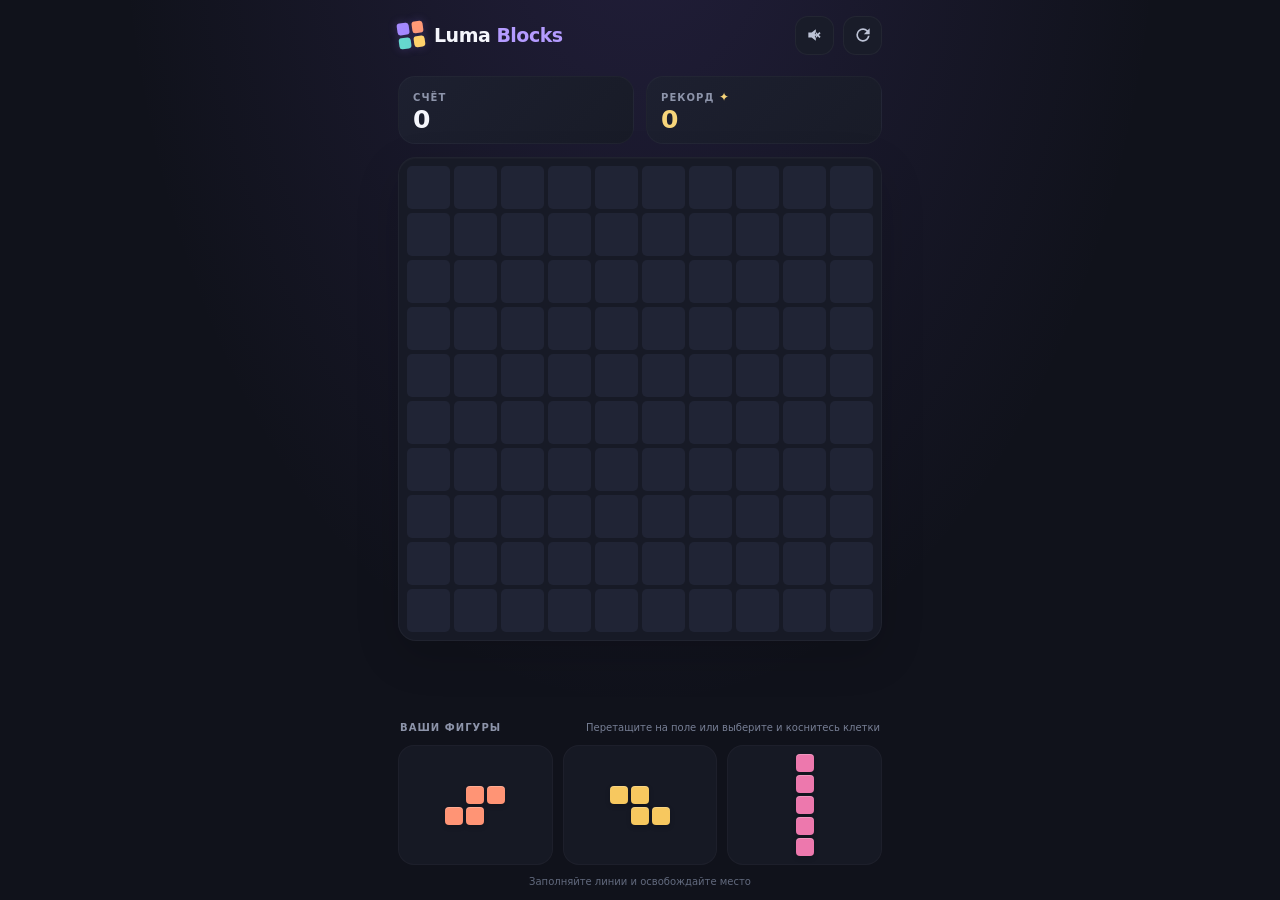
==== index.html @ b217272f "Add files via upload" ====
<!doctype html>
<html lang="ru">
<head>
  <meta charset="utf-8">
  <meta name="viewport" content="width=device-width, initial-scale=1, viewport-fit=cover">
  <meta name="theme-color" content="#10121b">
  <meta name="description" content="Спокойная и яркая головоломка с цветными блоками.">
  <meta name="mobile-web-app-capable" content="yes">
  <meta name="apple-mobile-web-app-capable" content="yes">
  <meta name="apple-mobile-web-app-status-bar-style" content="black-translucent">
  <meta name="apple-mobile-web-app-title" content="Luma Blocks">
  <link rel="manifest" href="./manifest.webmanifest">
  <link rel="apple-touch-icon" href="./icons/icon-192.png">
  <link rel="icon" href="./icons/icon-192.png">
  <link rel="stylesheet" href="./style.css">
  <title>Luma Blocks — игра в блоки</title>
</head>
<body>
  <main class="app-shell">
    <header class="topbar">
      <a class="brand" href="./" aria-label="Luma Blocks, новая игра">
        <span class="brand-mark" aria-hidden="true"><i></i><i></i><i></i><i></i></span>
        <span class="brand-name">Luma <b>Blocks</b></span>
      </a>
      <div class="top-actions">
        <button class="icon-button" id="sound-toggle" type="button" aria-label="Включить звук" title="Звук">
          <svg class="sound-on" viewBox="0 0 24 24" aria-hidden="true"><path d="M4 9v6h4l5 4V5L8 9H4zm12.5 3a4.5 4.5 0 0 0-2.5-4.03v8.05A4.5 4.5 0 0 0 16.5 12zm-2.5-9v2.06a7 7 0 0 1 0 13.88V21a9 9 0 0 0 0-18z"/></svg>
          <svg class="sound-off" viewBox="0 0 24 24" aria-hidden="true"><path d="M4 9v6h4l5 4V5L8 9H4zm12.59 3 2.12 2.12-1.42 1.42L15.17 13.4l-2.12 2.13-1.42-1.42L13.75 12l-2.12-2.12 1.42-1.42 2.12 2.12 2.12-2.12 1.42 1.42L16.59 12z"/></svg>
        </button>
        <button class="icon-button" id="new-game" type="button" aria-label="Новая игра" title="Новая игра">
          <svg viewBox="0 0 24 24" aria-hidden="true"><path d="M17.65 6.35A7.95 7.95 0 0 0 12 4a8 8 0 1 0 7.93 9h-2.02A6 6 0 1 1 12 6c1.66 0 3.14.69 4.22 1.78L13 11h7V4l-2.35 2.35z"/></svg>
        </button>
      </div>
    </header>

    <section class="score-row" aria-label="Результаты">
      <div class="score-card current-score">
        <span class="eyebrow">СЧЁТ</span>
        <strong id="score">0</strong>
      </div>
      <div class="score-card best-score">
        <span class="eyebrow">РЕКОРД <span class="sparkle" aria-hidden="true">✦</span></span>
        <strong id="best-score">0</strong>
      </div>
    </section>

    <section class="board-wrap" aria-label="Игровое поле">
      <div class="board-frame">
        <div class="board" id="board" role="grid" aria-label="Поле 10 на 10"></div>
        <div class="board-overlay" id="board-overlay" aria-live="polite">
          <div class="overlay-card">
            <span class="overlay-icon" id="overlay-icon">✦</span>
            <h1 id="overlay-title">Партия окончена</h1>
            <p id="overlay-message">Хорошая игра!</p>
            <button class="primary-button" id="overlay-restart" type="button">Сыграть ещё</button>
          </div>
        </div>
      </div>
      <div class="toast" id="toast" aria-live="polite"></div>
    </section>

    <section class="pieces-section" aria-label="Доступные фигуры">
      <div class="pieces-heading">
        <span class="eyebrow">ВАШИ ФИГУРЫ</span>
        <span class="turn-hint" id="turn-hint">Перетащите на поле или выберите и коснитесь клетки</span>
      </div>
      <div class="piece-rack" id="piece-rack"></div>
    </section>

    <footer class="footer-note">Заполняйте линии и освобождайте место</footer>
  </main>
  <script src="./game.js" defer></script>
</body>
</html>
---- style.css ----
:root {
  color-scheme: dark;
  --page: #10121b;
  --panel: #191c29;
  --panel-light: #202435;
  --line: #2a3043;
  --text: #f5f6fc;
  --muted: #8d94aa;
  --cell-gap: 4px;
  --cell-empty: #202435;
  --accent: #9c7cff;
  --safe-top: env(safe-area-inset-top, 0px);
  --safe-bottom: env(safe-area-inset-bottom, 0px);
  font-family: Inter, ui-rounded, "SF Pro Rounded", "Segoe UI", system-ui, sans-serif;
}

* { box-sizing: border-box; }

html {
  min-height: 100%;
  background: var(--page);
  overscroll-behavior: none;
}

body {
  min-height: 100vh;
  min-height: 100dvh;
  margin: 0;
  color: var(--text);
  background:
    radial-gradient(ellipse at 50% -18%, rgba(116, 87, 205, .18), transparent 58%),
    var(--page);
  -webkit-tap-highlight-color: transparent;
}

button { font: inherit; }

.app-shell {
  width: min(100%, 520px);
  min-height: 100vh;
  min-height: 100dvh;
  margin: 0 auto;
  padding: calc(12px + var(--safe-top)) 18px calc(13px + var(--safe-bottom));
  display: flex;
  flex-direction: column;
}

.topbar, .top-actions, .brand, .score-row, .pieces-heading {
  display: flex;
  align-items: center;
  justify-content: space-between;
}

.topbar { height: 46px; }
.brand { gap: 10px; text-decoration: none; color: var(--text); }
.brand-name { font-size: 19px; font-weight: 650; letter-spacing: -.5px; }
.brand-name b { color: #b49bff; font-weight: 780; }
.brand-mark { width: 26px; height: 26px; display: grid; grid-template: repeat(2, 1fr)/repeat(2, 1fr); gap: 3px; transform: rotate(-8deg); }
.brand-mark i { border-radius: 3px; background: #a58aff; box-shadow: 0 0 10px #9b7aff40; }
.brand-mark i:nth-child(2) { background: #ff9a76; }
.brand-mark i:nth-child(3) { background: #65d8ce; }
.brand-mark i:nth-child(4) { background: #ffd26b; }
.top-actions { gap: 9px; }
.icon-button {
  width: 39px;
  height: 39px;
  display: grid;
  place-items: center;
  padding: 0;
  border: 1px solid #ffffff0b;
  border-radius: 13px;
  color: #bdc3d6;
  background: var(--panel);
  cursor: pointer;
  transition: background .18s ease, transform .18s ease;
}
.icon-button:active { transform: scale(.93); background: var(--panel-light); }
.icon-button svg { width: 20px; height: 20px; fill: currentColor; }
.sound-off { display: none; }
.icon-button[aria-pressed="false"] .sound-on { display: none; }
.icon-button[aria-pressed="false"] .sound-off { display: block; }

.score-row { gap: 12px; margin: 18px 0 13px; }
.score-card {
  min-width: 0;
  flex: 1;
  min-height: 67px;
  padding: 9px 14px 8px;
  border: 1px solid #ffffff08;
  border-radius: 17px;
  background: linear-gradient(135deg, #1d2030, #181b27);
}
.eyebrow { color: var(--muted); font-size: 10px; font-weight: 750; letter-spacing: 1.05px; }
.score-card strong { display: block; margin-top: 1px; font-size: 25px; line-height: 1.15; font-weight: 750; letter-spacing: .3px; font-variant-numeric: tabular-nums; }
.best-score strong { color: #f7d57a; }
.sparkle { color: #f7d57a; font-size: 12px; }

.board-wrap { position: relative; width: 100%; }
.board-frame {
  position: relative;
  width: 100%;
  padding: 8px;
  border: 1px solid #ffffff0a;
  border-radius: 18px;
  background: #171a26;
  box-shadow: 0 15px 44px #00000028, inset 0 1px #ffffff05;
}
.board {
  width: 100%;
  display: grid;
  grid-template-columns: repeat(10, minmax(0, 1fr));
  gap: var(--cell-gap);
  touch-action: none;
  user-select: none;
  -webkit-user-select: none;
}
.board-cell {
  position: relative;
  aspect-ratio: 1;
  min-width: 0;
  border: 0;
  border-radius: 5px;
  padding: 0;
  background: var(--cell-empty);
  transition: background-color .12s, transform .16s, box-shadow .12s;
}
.board-cell.filled { background: var(--cell-color); box-shadow: inset 0 1px #ffffff30, 0 2px 6px #00000026; }
.board-cell.preview-valid { background: var(--preview-color); filter: brightness(1.16); box-shadow: 0 0 10px color-mix(in srgb, var(--preview-color) 60%, transparent); }
.board-cell.preview-valid { background: color-mix(in srgb, var(--preview-color) 76%, #ffffff 24%); }
.board-cell.preview-invalid { background: #f46c7c; box-shadow: 0 0 9px #f46c7c88; }
.board-cell.clearing { z-index: 1; animation: clear-pop .24s ease forwards; }
.board-cell:focus-visible { outline: 2px solid #d5c9ff; outline-offset: 1px; }
@keyframes clear-pop { 0% { transform: scale(1); opacity: 1; } 60% { transform: scale(.72); opacity: .8; } 100% { transform: scale(.35); opacity: 0; } }

.board-overlay {
  position: absolute;
  z-index: 3;
  inset: 0;
  display: none;
  align-items: center;
  justify-content: center;
  border-radius: 18px;
  background: #0e101bd9;
  backdrop-filter: blur(7px);
}
.board-overlay.visible { display: flex; animation: fade-in .25s ease; }
.overlay-card { width: min(82%, 290px); padding: 23px 20px; border: 1px solid #ffffff14; border-radius: 21px; text-align: center; background: #202435f2; box-shadow: 0 18px 60px #0008; }
.overlay-icon { color: #ffd26b; font-size: 28px; }
.overlay-card h1 { margin: 5px 0 7px; font-size: 22px; }
.overlay-card p { margin: 0 0 20px; color: #a7aec0; font-size: 14px; }
.primary-button { width: 100%; min-height: 47px; border: 0; border-radius: 14px; color: #171321; background: linear-gradient(135deg, #c0aaff, #9f82ff); font-size: 15px; font-weight: 750; cursor: pointer; }
.primary-button:active { transform: scale(.98); }

.toast {
  position: absolute;
  z-index: 4;
  top: 50%;
  left: 50%;
  padding: 8px 13px;
  border: 1px solid #ffffff21;
  border-radius: 18px;
  color: #fff3b7;
  background: #22263ae8;
  font-size: 16px;
  font-weight: 800;
  pointer-events: none;
  opacity: 0;
  transform: translate(-50%, 0) scale(.8);
}
.toast.show { animation: score-float .9s ease forwards; }
@keyframes score-float { 0% { opacity: 0; transform: translate(-50%, 5px) scale(.8); } 18% { opacity: 1; transform: translate(-50%, -13px) scale(1); } 72% { opacity: 1; transform: translate(-50%, -25px) scale(1); } 100% { opacity: 0; transform: translate(-50%, -39px) scale(.95); } }
@keyframes fade-in { from { opacity: 0; } to { opacity: 1; } }

.pieces-section { margin-top: auto; padding-top: 15px; }
.pieces-heading { align-items: baseline; gap: 8px; margin: 0 2px 12px; }
.turn-hint { color: #777f95; font-size: 10px; text-align: right; }
.piece-rack { min-height: 91px; display: grid; grid-template-columns: repeat(3, 1fr); gap: 10px; }
.piece-slot {
  min-width: 0;
  min-height: 85px;
  display: grid;
  place-items: center;
  border: 1px solid #ffffff08;
  border-radius: 16px;
  background: #191c29b8;
  transition: border-color .16s, background .16s, transform .16s, opacity .16s;
}
.piece-slot.selected { border-color: #b49bff9c; background: #27233b; box-shadow: inset 0 0 0 1px #b49bff2a, 0 0 16px #9c7cff15; transform: translateY(-2px); }
.piece-slot.used { visibility: hidden; }
.piece-button {
  position: relative;
  display: grid;
  place-items: center;
  max-width: 100%;
  padding: 8px;
  border: 0;
  background: transparent;
  cursor: grab;
  touch-action: none;
  user-select: none;
  -webkit-user-select: none;
}
.piece-button:active { cursor: grabbing; }
.piece-shape { display: grid; gap: 3px; pointer-events: none; }
.piece-cell { width: clamp(13px, 3.5vw, 18px); height: clamp(13px, 3.5vw, 18px); border-radius: 4px; background: var(--piece-color); box-shadow: inset 0 1px #ffffff38, 0 2px 5px #00000030; }
.piece-cell.empty { background: transparent; box-shadow: none; }
.piece-slot.selected .piece-cell:not(.empty) { filter: brightness(1.13); }
.footer-note { padding-top: 11px; color: #626a7e; font-size: 10px; text-align: center; }
.dragging, .dragging * { cursor: grabbing !important; }

@media (max-height: 730px) {
  .app-shell { padding-top: calc(8px + var(--safe-top)); padding-bottom: calc(8px + var(--safe-bottom)); }
  .topbar { height: 40px; }
  .score-row { margin: 10px 0 9px; }
  .score-card { min-height: 58px; padding-top: 7px; }
  .score-card strong { font-size: 22px; }
  .board-frame { padding: 6px; border-radius: 15px; }
  .board { --cell-gap: 3px; }
  .board-cell { border-radius: 4px; }
  .pieces-section { padding-top: 10px; }
  .pieces-heading { margin-bottom: 7px; }
  .piece-rack { min-height: 74px; }
  .piece-slot { min-height: 72px; }
  .footer-note { padding-top: 7px; }
}

@media (max-width: 360px) {
  .app-shell { padding-left: 13px; padding-right: 13px; }
  .score-row { gap: 8px; }
  .piece-rack { gap: 7px; }
  .turn-hint { max-width: 63%; font-size: 9px; }
}

@media (prefers-reduced-motion: reduce) {
  *, *::before, *::after { scroll-behavior: auto !important; animation-duration: .01ms !important; transition-duration: .01ms !important; }
}
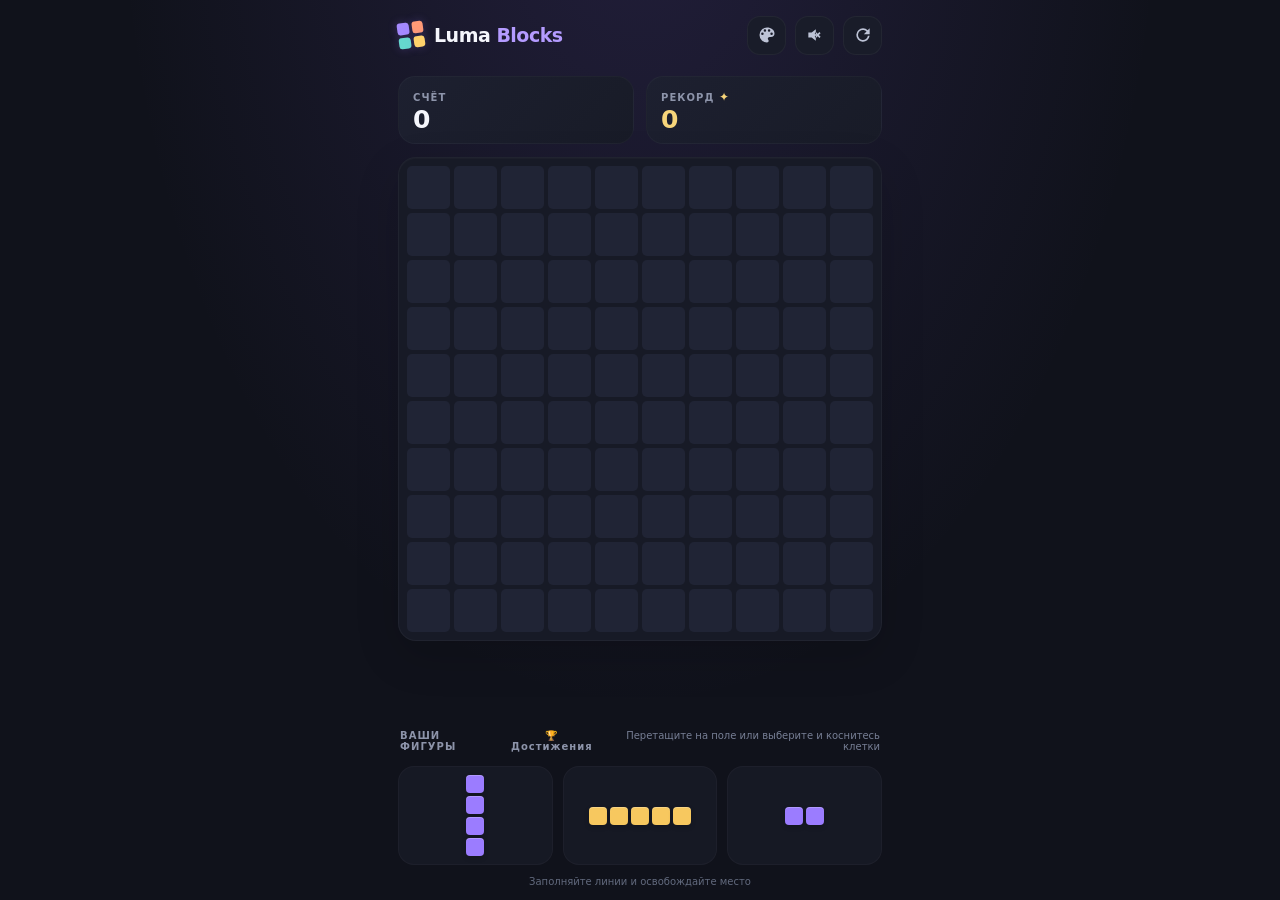
==== commit 9ee18d92: "feat: add UI for palette, particles, achievements" ====
--- a/index.html
+++ b/index.html
@@ -23,6 +23,9 @@
         <span class="brand-name">Luma <b>Blocks</b></span>
       </a>
       <div class="top-actions">
+        <button class="icon-button" id="palette-toggle" type="button" aria-label="Сменить палитру" title="Палитра">
+          <svg viewBox="0 0 24 24" aria-hidden="true"><path d="M12 3a9 9 0 0 0 0 18c1.1 0 2-.9 2-2 0-.5-.2-1-.5-1.3-.3-.4-.5-.8-.5-1.2 0-1.1.9-2 2-2h1.5A4.5 4.5 0 0 0 21 10c0-3.9-4-7-9-7zm-5.5 9a1.5 1.5 0 1 1 0-3 1.5 1.5 0 0 1 0 3zm3-4a1.5 1.5 0 1 1 0-3 1.5 1.5 0 0 1 0 3zm5 0a1.5 1.5 0 1 1 0-3 1.5 1.5 0 0 1 0 3zm3 4a1.5 1.5 0 1 1 0-3 1.5 1.5 0 0 1 0 3z"/></svg>
+        </button>
         <button class="icon-button" id="sound-toggle" type="button" aria-label="Включить звук" title="Звук">
           <svg class="sound-on" viewBox="0 0 24 24" aria-hidden="true"><path d="M4 9v6h4l5 4V5L8 9H4zm12.5 3a4.5 4.5 0 0 0-2.5-4.03v8.05A4.5 4.5 0 0 0 16.5 12zm-2.5-9v2.06a7 7 0 0 1 0 13.88V21a9 9 0 0 0 0-18z"/></svg>
           <svg class="sound-off" viewBox="0 0 24 24" aria-hidden="true"><path d="M4 9v6h4l5 4V5L8 9H4zm12.59 3 2.12 2.12-1.42 1.42L15.17 13.4l-2.12 2.13-1.42-1.42L13.75 12l-2.12-2.12 1.42-1.42 2.12 2.12 2.12-2.12 1.42 1.42L16.59 12z"/></svg>
@@ -55,6 +58,7 @@
             <button class="primary-button" id="overlay-restart" type="button">Сыграть ещё</button>
           </div>
         </div>
+        <div class="particles-layer" id="particles-layer" aria-hidden="true"></div>
       </div>
       <div class="toast" id="toast" aria-live="polite"></div>
     </section>
@@ -62,12 +66,23 @@
     <section class="pieces-section" aria-label="Доступные фигуры">
       <div class="pieces-heading">
         <span class="eyebrow">ВАШИ ФИГУРЫ</span>
+        <button class="achievements-link" id="achievements-open" type="button">🏆 Достижения</button>
         <span class="turn-hint" id="turn-hint">Перетащите на поле или выберите и коснитесь клетки</span>
       </div>
       <div class="piece-rack" id="piece-rack"></div>
     </section>
 
     <footer class="footer-note">Заполняйте линии и освобождайте место</footer>
+    <div class="achievements-modal" id="achievements-modal" aria-hidden="true">
+      <div class="achievements-card">
+        <div class="achievements-head">
+          <h2>Достижения</h2>
+          <button class="icon-button" id="achievements-close" type="button" aria-label="Закрыть">✕</button>
+        </div>
+        <div class="achievements-list" id="achievements-list"></div>
+      </div>
+    </div>
+    <div class="achievement-toasts" id="achievement-toasts" aria-live="polite"></div>
   </main>
   <script src="./game.js" defer></script>
 </body>
--- a/style.css
+++ b/style.css
@@ -1,236 +1,337 @@
-:root {
-  color-scheme: dark;
-  --page: #10121b;
-  --panel: #191c29;
-  --panel-light: #202435;
-  --line: #2a3043;
-  --text: #f5f6fc;
-  --muted: #8d94aa;
-  --cell-gap: 4px;
-  --cell-empty: #202435;
-  --accent: #9c7cff;
-  --safe-top: env(safe-area-inset-top, 0px);
-  --safe-bottom: env(safe-area-inset-bottom, 0px);
-  font-family: Inter, ui-rounded, "SF Pro Rounded", "Segoe UI", system-ui, sans-serif;
-}
-
-* { box-sizing: border-box; }
-
-html {
-  min-height: 100%;
-  background: var(--page);
-  overscroll-behavior: none;
-}
-
-body {
-  min-height: 100vh;
-  min-height: 100dvh;
-  margin: 0;
-  color: var(--text);
-  background:
-    radial-gradient(ellipse at 50% -18%, rgba(116, 87, 205, .18), transparent 58%),
-    var(--page);
-  -webkit-tap-highlight-color: transparent;
-}
-
-button { font: inherit; }
-
-.app-shell {
-  width: min(100%, 520px);
-  min-height: 100vh;
-  min-height: 100dvh;
-  margin: 0 auto;
-  padding: calc(12px + var(--safe-top)) 18px calc(13px + var(--safe-bottom));
-  display: flex;
-  flex-direction: column;
-}
-
-.topbar, .top-actions, .brand, .score-row, .pieces-heading {
-  display: flex;
-  align-items: center;
-  justify-content: space-between;
-}
-
-.topbar { height: 46px; }
-.brand { gap: 10px; text-decoration: none; color: var(--text); }
-.brand-name { font-size: 19px; font-weight: 650; letter-spacing: -.5px; }
-.brand-name b { color: #b49bff; font-weight: 780; }
-.brand-mark { width: 26px; height: 26px; display: grid; grid-template: repeat(2, 1fr)/repeat(2, 1fr); gap: 3px; transform: rotate(-8deg); }
-.brand-mark i { border-radius: 3px; background: #a58aff; box-shadow: 0 0 10px #9b7aff40; }
-.brand-mark i:nth-child(2) { background: #ff9a76; }
-.brand-mark i:nth-child(3) { background: #65d8ce; }
-.brand-mark i:nth-child(4) { background: #ffd26b; }
-.top-actions { gap: 9px; }
-.icon-button {
-  width: 39px;
-  height: 39px;
-  display: grid;
-  place-items: center;
-  padding: 0;
-  border: 1px solid #ffffff0b;
-  border-radius: 13px;
-  color: #bdc3d6;
-  background: var(--panel);
-  cursor: pointer;
-  transition: background .18s ease, transform .18s ease;
-}
-.icon-button:active { transform: scale(.93); background: var(--panel-light); }
-.icon-button svg { width: 20px; height: 20px; fill: currentColor; }
-.sound-off { display: none; }
-.icon-button[aria-pressed="false"] .sound-on { display: none; }
-.icon-button[aria-pressed="false"] .sound-off { display: block; }
-
-.score-row { gap: 12px; margin: 18px 0 13px; }
-.score-card {
-  min-width: 0;
-  flex: 1;
-  min-height: 67px;
-  padding: 9px 14px 8px;
-  border: 1px solid #ffffff08;
-  border-radius: 17px;
-  background: linear-gradient(135deg, #1d2030, #181b27);
-}
-.eyebrow { color: var(--muted); font-size: 10px; font-weight: 750; letter-spacing: 1.05px; }
-.score-card strong { display: block; margin-top: 1px; font-size: 25px; line-height: 1.15; font-weight: 750; letter-spacing: .3px; font-variant-numeric: tabular-nums; }
-.best-score strong { color: #f7d57a; }
-.sparkle { color: #f7d57a; font-size: 12px; }
-
-.board-wrap { position: relative; width: 100%; }
-.board-frame {
-  position: relative;
-  width: 100%;
-  padding: 8px;
-  border: 1px solid #ffffff0a;
-  border-radius: 18px;
-  background: #171a26;
-  box-shadow: 0 15px 44px #00000028, inset 0 1px #ffffff05;
-}
-.board {
-  width: 100%;
-  display: grid;
-  grid-template-columns: repeat(10, minmax(0, 1fr));
-  gap: var(--cell-gap);
-  touch-action: none;
-  user-select: none;
-  -webkit-user-select: none;
-}
-.board-cell {
-  position: relative;
-  aspect-ratio: 1;
-  min-width: 0;
-  border: 0;
-  border-radius: 5px;
-  padding: 0;
-  background: var(--cell-empty);
-  transition: background-color .12s, transform .16s, box-shadow .12s;
-}
-.board-cell.filled { background: var(--cell-color); box-shadow: inset 0 1px #ffffff30, 0 2px 6px #00000026; }
-.board-cell.preview-valid { background: var(--preview-color); filter: brightness(1.16); box-shadow: 0 0 10px color-mix(in srgb, var(--preview-color) 60%, transparent); }
-.board-cell.preview-valid { background: color-mix(in srgb, var(--preview-color) 76%, #ffffff 24%); }
-.board-cell.preview-invalid { background: #f46c7c; box-shadow: 0 0 9px #f46c7c88; }
-.board-cell.clearing { z-index: 1; animation: clear-pop .24s ease forwards; }
-.board-cell:focus-visible { outline: 2px solid #d5c9ff; outline-offset: 1px; }
-@keyframes clear-pop { 0% { transform: scale(1); opacity: 1; } 60% { transform: scale(.72); opacity: .8; } 100% { transform: scale(.35); opacity: 0; } }
-
-.board-overlay {
-  position: absolute;
-  z-index: 3;
-  inset: 0;
-  display: none;
-  align-items: center;
-  justify-content: center;
-  border-radius: 18px;
-  background: #0e101bd9;
-  backdrop-filter: blur(7px);
-}
-.board-overlay.visible { display: flex; animation: fade-in .25s ease; }
-.overlay-card { width: min(82%, 290px); padding: 23px 20px; border: 1px solid #ffffff14; border-radius: 21px; text-align: center; background: #202435f2; box-shadow: 0 18px 60px #0008; }
-.overlay-icon { color: #ffd26b; font-size: 28px; }
-.overlay-card h1 { margin: 5px 0 7px; font-size: 22px; }
-.overlay-card p { margin: 0 0 20px; color: #a7aec0; font-size: 14px; }
-.primary-button { width: 100%; min-height: 47px; border: 0; border-radius: 14px; color: #171321; background: linear-gradient(135deg, #c0aaff, #9f82ff); font-size: 15px; font-weight: 750; cursor: pointer; }
-.primary-button:active { transform: scale(.98); }
-
-.toast {
-  position: absolute;
-  z-index: 4;
-  top: 50%;
-  left: 50%;
-  padding: 8px 13px;
-  border: 1px solid #ffffff21;
-  border-radius: 18px;
-  color: #fff3b7;
-  background: #22263ae8;
-  font-size: 16px;
-  font-weight: 800;
-  pointer-events: none;
-  opacity: 0;
-  transform: translate(-50%, 0) scale(.8);
-}
-.toast.show { animation: score-float .9s ease forwards; }
-@keyframes score-float { 0% { opacity: 0; transform: translate(-50%, 5px) scale(.8); } 18% { opacity: 1; transform: translate(-50%, -13px) scale(1); } 72% { opacity: 1; transform: translate(-50%, -25px) scale(1); } 100% { opacity: 0; transform: translate(-50%, -39px) scale(.95); } }
-@keyframes fade-in { from { opacity: 0; } to { opacity: 1; } }
-
-.pieces-section { margin-top: auto; padding-top: 15px; }
-.pieces-heading { align-items: baseline; gap: 8px; margin: 0 2px 12px; }
-.turn-hint { color: #777f95; font-size: 10px; text-align: right; }
-.piece-rack { min-height: 91px; display: grid; grid-template-columns: repeat(3, 1fr); gap: 10px; }
-.piece-slot {
-  min-width: 0;
-  min-height: 85px;
-  display: grid;
-  place-items: center;
-  border: 1px solid #ffffff08;
-  border-radius: 16px;
-  background: #191c29b8;
-  transition: border-color .16s, background .16s, transform .16s, opacity .16s;
-}
-.piece-slot.selected { border-color: #b49bff9c; background: #27233b; box-shadow: inset 0 0 0 1px #b49bff2a, 0 0 16px #9c7cff15; transform: translateY(-2px); }
-.piece-slot.used { visibility: hidden; }
-.piece-button {
-  position: relative;
-  display: grid;
-  place-items: center;
-  max-width: 100%;
-  padding: 8px;
-  border: 0;
-  background: transparent;
-  cursor: grab;
-  touch-action: none;
-  user-select: none;
-  -webkit-user-select: none;
-}
-.piece-button:active { cursor: grabbing; }
-.piece-shape { display: grid; gap: 3px; pointer-events: none; }
-.piece-cell { width: clamp(13px, 3.5vw, 18px); height: clamp(13px, 3.5vw, 18px); border-radius: 4px; background: var(--piece-color); box-shadow: inset 0 1px #ffffff38, 0 2px 5px #00000030; }
-.piece-cell.empty { background: transparent; box-shadow: none; }
-.piece-slot.selected .piece-cell:not(.empty) { filter: brightness(1.13); }
-.footer-note { padding-top: 11px; color: #626a7e; font-size: 10px; text-align: center; }
-.dragging, .dragging * { cursor: grabbing !important; }
-
-@media (max-height: 730px) {
-  .app-shell { padding-top: calc(8px + var(--safe-top)); padding-bottom: calc(8px + var(--safe-bottom)); }
-  .topbar { height: 40px; }
-  .score-row { margin: 10px 0 9px; }
-  .score-card { min-height: 58px; padding-top: 7px; }
-  .score-card strong { font-size: 22px; }
-  .board-frame { padding: 6px; border-radius: 15px; }
-  .board { --cell-gap: 3px; }
-  .board-cell { border-radius: 4px; }
-  .pieces-section { padding-top: 10px; }
-  .pieces-heading { margin-bottom: 7px; }
-  .piece-rack { min-height: 74px; }
-  .piece-slot { min-height: 72px; }
-  .footer-note { padding-top: 7px; }
-}
-
-@media (max-width: 360px) {
-  .app-shell { padding-left: 13px; padding-right: 13px; }
-  .score-row { gap: 8px; }
-  .piece-rack { gap: 7px; }
-  .turn-hint { max-width: 63%; font-size: 9px; }
-}
-
-@media (prefers-reduced-motion: reduce) {
-  *, *::before, *::after { scroll-behavior: auto !important; animation-duration: .01ms !important; transition-duration: .01ms !important; }
-}
+:root {
+  color-scheme: dark;
+  --page: #10121b;
+  --panel: #191c29;
+  --panel-light: #202435;
+  --line: #2a3043;
+  --text: #f5f6fc;
+  --muted: #8d94aa;
+  --cell-gap: 4px;
+  --cell-empty: #202435;
+  --accent: #9c7cff;
+  --safe-top: env(safe-area-inset-top, 0px);
+  --safe-bottom: env(safe-area-inset-bottom, 0px);
+  font-family: Inter, ui-rounded, "SF Pro Rounded", "Segoe UI", system-ui, sans-serif;
+}
+
+* { box-sizing: border-box; }
+
+html {
+  min-height: 100%;
+  background: var(--page);
+  overscroll-behavior: none;
+}
+
+body {
+  min-height: 100vh;
+  min-height: 100dvh;
+  margin: 0;
+  color: var(--text);
+  background:
+    radial-gradient(ellipse at 50% -18%, rgba(116, 87, 205, .18), transparent 58%),
+    var(--page);
+  -webkit-tap-highlight-color: transparent;
+}
+
+button { font: inherit; }
+
+.app-shell {
+  width: min(100%, 520px);
+  min-height: 100vh;
+  min-height: 100dvh;
+  margin: 0 auto;
+  padding: calc(12px + var(--safe-top)) 18px calc(13px + var(--safe-bottom));
+  display: flex;
+  flex-direction: column;
+}
+
+.topbar, .top-actions, .brand, .score-row, .pieces-heading {
+  display: flex;
+  align-items: center;
+  justify-content: space-between;
+}
+
+.topbar { height: 46px; }
+.brand { gap: 10px; text-decoration: none; color: var(--text); }
+.brand-name { font-size: 19px; font-weight: 650; letter-spacing: -.5px; }
+.brand-name b { color: #b49bff; font-weight: 780; }
+.brand-mark { width: 26px; height: 26px; display: grid; grid-template: repeat(2, 1fr)/repeat(2, 1fr); gap: 3px; transform: rotate(-8deg); }
+.brand-mark i { border-radius: 3px; background: #a58aff; box-shadow: 0 0 10px #9b7aff40; }
+.brand-mark i:nth-child(2) { background: #ff9a76; }
+.brand-mark i:nth-child(3) { background: #65d8ce; }
+.brand-mark i:nth-child(4) { background: #ffd26b; }
+.top-actions { gap: 9px; }
+.icon-button {
+  width: 39px;
+  height: 39px;
+  display: grid;
+  place-items: center;
+  padding: 0;
+  border: 1px solid #ffffff0b;
+  border-radius: 13px;
+  color: #bdc3d6;
+  background: var(--panel);
+  cursor: pointer;
+  transition: background .18s ease, transform .18s ease;
+}
+.icon-button:active { transform: scale(.93); background: var(--panel-light); }
+.icon-button:disabled { opacity: .42; cursor: default; }
+.icon-button:disabled:active { transform: none; background: var(--panel); }
+.icon-button svg { width: 20px; height: 20px; fill: currentColor; }
+.sound-off { display: none; }
+.icon-button[aria-pressed="false"] .sound-on { display: none; }
+.icon-button[aria-pressed="false"] .sound-off { display: block; }
+
+.score-row { gap: 12px; margin: 18px 0 13px; }
+.score-card {
+  min-width: 0;
+  flex: 1;
+  min-height: 67px;
+  padding: 9px 14px 8px;
+  border: 1px solid #ffffff08;
+  border-radius: 17px;
+  background: linear-gradient(135deg, #1d2030, #181b27);
+}
+.eyebrow { color: var(--muted); font-size: 10px; font-weight: 750; letter-spacing: 1.05px; }
+.score-card strong { display: block; margin-top: 1px; font-size: 25px; line-height: 1.15; font-weight: 750; letter-spacing: .3px; font-variant-numeric: tabular-nums; }
+.best-score strong { color: #f7d57a; }
+.sparkle { color: #f7d57a; font-size: 12px; }
+
+.board-wrap { position: relative; width: 100%; }
+.board-frame {
+  position: relative;
+  width: 100%;
+  padding: 8px;
+  border: 1px solid #ffffff0a;
+  border-radius: 18px;
+  background: #171a26;
+  box-shadow: 0 15px 44px #00000028, inset 0 1px #ffffff05;
+}
+.board-frame.shake { animation: shake .4s ease; }
+@keyframes shake {
+  0%, 100% { transform: translateX(0); }
+  25% { transform: translateX(-6px); }
+  50% { transform: translateX(6px); }
+  75% { transform: translateX(-6px); }
+}
+.board {
+  width: 100%;
+  display: grid;
+  grid-template-columns: repeat(10, minmax(0, 1fr));
+  gap: var(--cell-gap);
+  touch-action: none;
+  user-select: none;
+  -webkit-user-select: none;
+}
+.board-cell {
+  position: relative;
+  aspect-ratio: 1;
+  min-width: 0;
+  border: 0;
+  border-radius: 5px;
+  padding: 0;
+  background: var(--cell-empty);
+  transition: background-color .12s, transform .16s, box-shadow .12s;
+}
+.board-cell.filled { background: var(--cell-color); box-shadow: inset 0 1px #ffffff30, 0 2px 6px #00000026; }
+.board-cell.preview-valid { background: var(--preview-color); filter: brightness(1.16); box-shadow: 0 0 10px color-mix(in srgb, var(--preview-color) 60%, transparent); }
+.board-cell.preview-valid { background: color-mix(in srgb, var(--preview-color) 76%, #ffffff 24%); }
+.board-cell.preview-invalid { background: #f46c7c; box-shadow: 0 0 9px #f46c7c88; }
+.board-cell.clearing { z-index: 1; animation: clear-pop .24s ease forwards; }
+.board-cell:focus-visible { outline: 2px solid #d5c9ff; outline-offset: 1px; }
+@keyframes clear-pop { 0% { transform: scale(1); opacity: 1; } 60% { transform: scale(.72); opacity: .8; } 100% { transform: scale(.35); opacity: 0; } }
+
+.board-overlay {
+  position: absolute;
+  z-index: 3;
+  inset: 0;
+  display: none;
+  align-items: center;
+  justify-content: center;
+  border-radius: 18px;
+  background: #0e101bd9;
+  backdrop-filter: blur(7px);
+}
+.board-overlay.visible { display: flex; animation: fade-in .25s ease; }
+.overlay-card { width: min(82%, 290px); padding: 23px 20px; border: 1px solid #ffffff14; border-radius: 21px; text-align: center; background: #202435f2; box-shadow: 0 18px 60px #0008; }
+.overlay-icon { color: #ffd26b; font-size: 28px; }
+.overlay-card h1 { margin: 5px 0 7px; font-size: 22px; }
+.overlay-card p { margin: 0 0 20px; color: #a7aec0; font-size: 14px; }
+.primary-button { width: 100%; min-height: 47px; border: 0; border-radius: 14px; color: #171321; background: linear-gradient(135deg, #c0aaff, #9f82ff); font-size: 15px; font-weight: 750; cursor: pointer; }
+.primary-button:active { transform: scale(.98); }
+
+.toast {
+  position: absolute;
+  z-index: 4;
+  top: 50%;
+  left: 50%;
+  padding: 8px 13px;
+  border: 1px solid #ffffff21;
+  border-radius: 18px;
+  color: #fff3b7;
+  background: #22263ae8;
+  font-size: 16px;
+  font-weight: 800;
+  white-space: pre-line;
+  pointer-events: none;
+  opacity: 0;
+  transform: translate(-50%, 0) scale(.8);
+}
+.toast.show { animation: score-float .9s ease forwards; }
+@keyframes score-float { 0% { opacity: 0; transform: translate(-50%, 5px) scale(.8); } 18% { opacity: 1; transform: translate(-50%, -13px) scale(1); } 72% { opacity: 1; transform: translate(-50%, -25px) scale(1); } 100% { opacity: 0; transform: translate(-50%, -39px) scale(.95); } }
+@keyframes fade-in { from { opacity: 0; } to { opacity: 1; } }
+
+.pieces-section { margin-top: auto; padding-top: 15px; }
+.pieces-heading { align-items: baseline; gap: 8px; margin: 0 2px 12px; }
+.turn-hint { color: #777f95; font-size: 10px; text-align: right; }
+.piece-rack { min-height: 91px; display: grid; grid-template-columns: repeat(3, 1fr); gap: 10px; }
+.piece-slot {
+  min-width: 0;
+  min-height: 85px;
+  display: grid;
+  place-items: center;
+  border: 1px solid #ffffff08;
+  border-radius: 16px;
+  background: #191c29b8;
+  transition: border-color .16s, background .16s, transform .16s, opacity .16s;
+}
+.piece-slot.selected { border-color: #b49bff9c; background: #27233b; box-shadow: inset 0 0 0 1px #b49bff2a, 0 0 16px #9c7cff15; transform: translateY(-2px); }
+.piece-slot.used { visibility: hidden; }
+.piece-slot.dragging-src { opacity: .35; }
+.piece-button {
+  position: relative;
+  display: grid;
+  place-items: center;
+  max-width: 100%;
+  padding: 8px;
+  border: 0;
+  background: transparent;
+  cursor: grab;
+  touch-action: none;
+  user-select: none;
+  -webkit-user-select: none;
+}
+.piece-button:active { cursor: grabbing; }
+.piece-shape { display: grid; gap: 3px; pointer-events: none; }
+.drag-ghost { pointer-events: none; }
+.piece-cell { width: clamp(13px, 3.5vw, 18px); height: clamp(13px, 3.5vw, 18px); border-radius: 4px; background: var(--piece-color); box-shadow: inset 0 1px #ffffff38, 0 2px 5px #00000030; }
+.piece-cell.empty { background: transparent; box-shadow: none; }
+.piece-slot.selected .piece-cell:not(.empty) { filter: brightness(1.13); }
+.footer-note { padding-top: 11px; color: #626a7e; font-size: 10px; text-align: center; }
+.dragging, .dragging * { cursor: grabbing !important; }
+
+@media (max-height: 730px) {
+  .app-shell { padding-top: calc(8px + var(--safe-top)); padding-bottom: calc(8px + var(--safe-bottom)); }
+  .topbar { height: 40px; }
+  .score-row { margin: 10px 0 9px; }
+  .score-card { min-height: 58px; padding-top: 7px; }
+  .score-card strong { font-size: 22px; }
+  .board-frame { padding: 6px; border-radius: 15px; }
+  .board { --cell-gap: 3px; }
+  .board-cell { border-radius: 4px; }
+  .pieces-section { padding-top: 10px; }
+  .pieces-heading { margin-bottom: 7px; }
+  .piece-rack { min-height: 74px; }
+  .piece-slot { min-height: 72px; }
+  .footer-note { padding-top: 7px; }
+}
+
+@media (max-width: 360px) {
+  .app-shell { padding-left: 13px; padding-right: 13px; }
+  .score-row { gap: 8px; }
+  .piece-rack { gap: 7px; }
+  .turn-hint { max-width: 63%; font-size: 9px; }
+}
+
+@media (prefers-reduced-motion: reduce) {
+  *, *::before, *::after { scroll-behavior: auto !important; animation-duration: .01ms !important; transition-duration: .01ms !important; }
+}
+
+.palette-menu {
+  position: absolute; top: 56px; right: 18px; z-index: 20;
+  display: none; flex-direction: column; gap: 6px; padding: 8px;
+  border: 1px solid #ffffff14; border-radius: 14px;
+  background: #202435f2; box-shadow: 0 12px 32px #000a;
+}
+.palette-menu.visible { display: flex; }
+.palette-option {
+  display: flex; align-items: center; gap: 8px; padding: 8px 12px;
+  border: 0; border-radius: 10px; color: var(--text); background: transparent;
+  cursor: pointer; font-size: 13px;
+}
+.palette-option:hover { background: #ffffff10; }
+.palette-option.active { background: #9c7cff33; }
+.palette-swatches { display: flex; gap: 3px; }
+.palette-swatches i {
+  width: 12px; height: 12px; border-radius: 3px;
+  box-shadow: inset 0 1px #ffffff40;
+}
+.particles-layer {
+  position: absolute; inset: 0; pointer-events: none;
+  overflow: hidden; border-radius: 18px;
+}
+.particle {
+  position: absolute; width: 8px; height: 8px; border-radius: 2px;
+  pointer-events: none; will-change: transform, opacity;
+  animation: particle-burst .6s ease-out forwards;
+}
+@keyframes particle-burst {
+  0%   { transform: translate(0, 0) scale(1) rotate(0); opacity: 1; }
+  100% { transform: translate(var(--dx), var(--dy)) scale(.2) rotate(180deg); opacity: 0; }
+}
+.achievements-link {
+  border: 0; background: transparent; color: var(--muted);
+  font-size: 10px; font-weight: 750; letter-spacing: 1px;
+  cursor: pointer; padding: 2px 6px; border-radius: 6px;
+}
+.achievements-link:hover { color: var(--text); background: #ffffff10; }
+.achievements-modal {
+  position: fixed; inset: 0; z-index: 50; display: none;
+  align-items: center; justify-content: center;
+  background: #0e101bd9; backdrop-filter: blur(7px); padding: 20px;
+}
+.achievements-modal.visible { display: flex; animation: fade-in .2s ease; }
+.achievements-card {
+  width: min(100%, 420px); max-height: 80vh; display: flex;
+  flex-direction: column; border: 1px solid #ffffff14;
+  border-radius: 21px; background: #202435f2; box-shadow: 0 18px 60px #0008;
+}
+.achievements-head {
+  display: flex; align-items: center; justify-content: space-between;
+  padding: 16px 18px; border-bottom: 1px solid #ffffff0e;
+}
+.achievements-head h2 { margin: 0; font-size: 18px; }
+.achievements-list {
+  overflow-y: auto; padding: 10px 12px; display: flex;
+  flex-direction: column; gap: 8px;
+}
+.achievement-item {
+  display: flex; align-items: center; gap: 12px;
+  padding: 10px 12px; border-radius: 12px;
+  background: #191c29b8; opacity: .45;
+}
+.achievement-item.unlocked { opacity: 1; background: #27233b; }
+.achievement-icon { font-size: 22px; width: 30px; text-align: center; }
+.achievement-text { flex: 1; min-width: 0; }
+.achievement-text strong { display: block; font-size: 13px; }
+.achievement-text span { color: var(--muted); font-size: 11px; }
+.achievement-toasts {
+  position: fixed; top: 20px; left: 50%; transform: translateX(-50%);
+  z-index: 60; display: flex; flex-direction: column; gap: 8px;
+  pointer-events: none; width: min(90%, 360px);
+}
+.achievement-toast {
+  display: flex; align-items: center; gap: 10px;
+  padding: 10px 14px; border: 1px solid #ffd26b55;
+  border-radius: 14px; background: #202435f2;
+  box-shadow: 0 12px 32px #000a;
+  animation: toast-in .35s ease, toast-out .35s ease 2.6s forwards;
+}
+.achievement-toast .icon { font-size: 22px; }
+.achievement-toast .body strong { display: block; font-size: 12px; color: #ffd26b; }
+.achievement-toast .body span { font-size: 11px; color: var(--muted); }
+@keyframes toast-in {
+  from { transform: translateY(-20px); opacity: 0; }
+  to   { transform: translateY(0); opacity: 1; }
+}
+@keyframes toast-out { to { transform: translateY(-20px); opacity: 0; } }
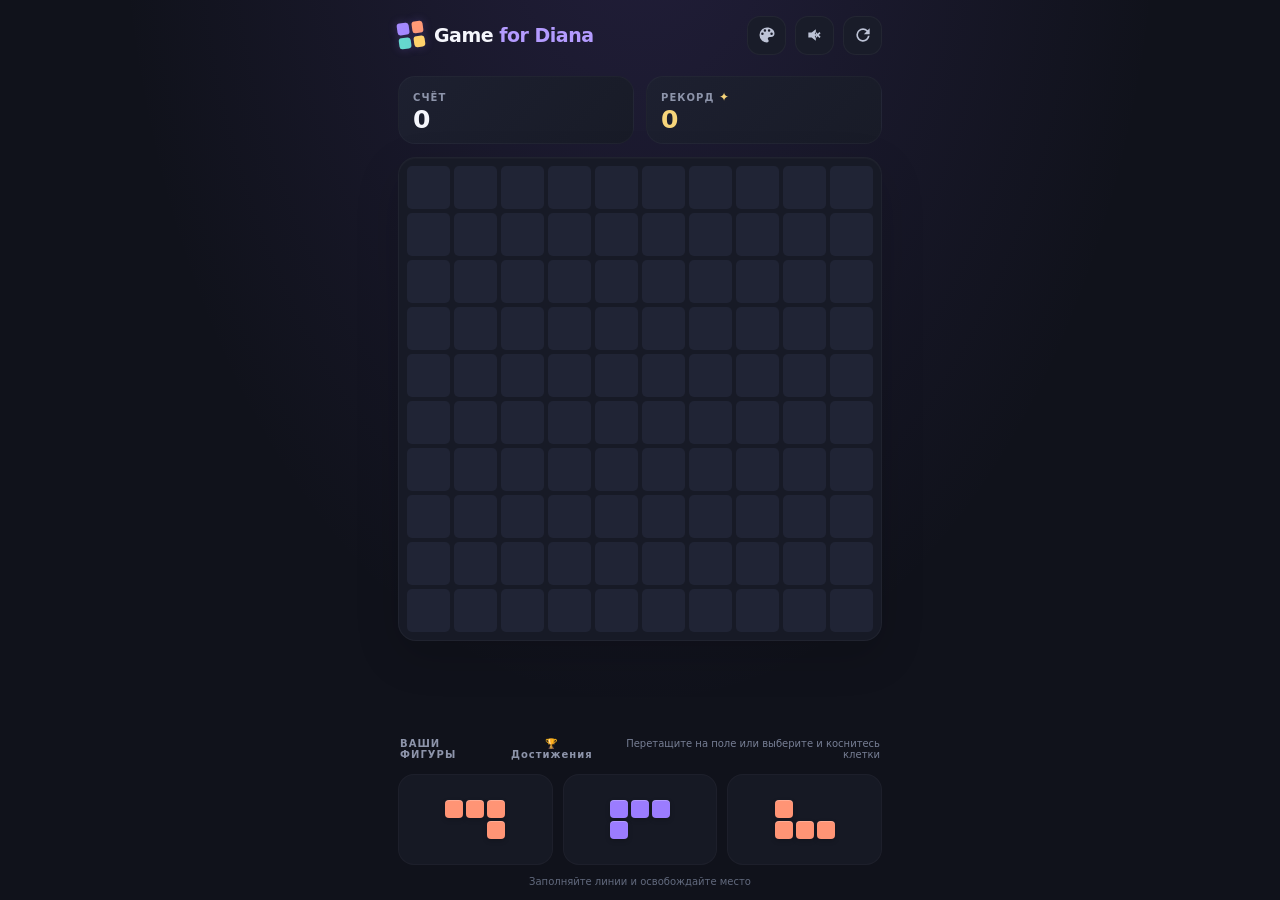
==== commit 06b06a27: "rename: update index.html title and brand to Game for Diana" ====
--- a/index.html
+++ b/index.html
@@ -4,26 +4,26 @@
   <meta charset="utf-8">
   <meta name="viewport" content="width=device-width, initial-scale=1, viewport-fit=cover">
   <meta name="theme-color" content="#10121b">
-  <meta name="description" content="Спокойная и яркая головоломка с цветными блоками.">
+  <meta name="description" content="Спокойная и яркая головоломка с цветными блоками для Дианы.">
   <meta name="mobile-web-app-capable" content="yes">
   <meta name="apple-mobile-web-app-capable" content="yes">
   <meta name="apple-mobile-web-app-status-bar-style" content="black-translucent">
-  <meta name="apple-mobile-web-app-title" content="Luma Blocks">
+  <meta name="apple-mobile-web-app-title" content="Game for Diana">
   <link rel="manifest" href="./manifest.webmanifest">
   <link rel="apple-touch-icon" href="./icons/icon-192.png">
   <link rel="icon" href="./icons/icon-192.png">
   <link rel="stylesheet" href="./style.css">
-  <title>Luma Blocks — игра в блоки</title>
+  <title>Game for Diana</title>
 </head>
 <body>
   <main class="app-shell">
     <header class="topbar">
-      <a class="brand" href="./" aria-label="Luma Blocks, новая игра">
+      <a class="brand" href="./" aria-label="Game for Diana, новая игра">
         <span class="brand-mark" aria-hidden="true"><i></i><i></i><i></i><i></i></span>
-        <span class="brand-name">Luma <b>Blocks</b></span>
+        <span class="brand-name">Game <b>for Diana</b></span>
       </a>
       <div class="top-actions">
-        <button class="icon-button" id="palette-toggle" type="button" aria-label="Сменить палитру" title="Палитра">
+        <button class="icon-button" id="palette-toggle" type="button" aria-label="Смнить палитру" title="Палитра">
           <svg viewBox="0 0 24 24" aria-hidden="true"><path d="M12 3a9 9 0 0 0 0 18c1.1 0 2-.9 2-2 0-.5-.2-1-.5-1.3-.3-.4-.5-.8-.5-1.2 0-1.1.9-2 2-2h1.5A4.5 4.5 0 0 0 21 10c0-3.9-4-7-9-7zm-5.5 9a1.5 1.5 0 1 1 0-3 1.5 1.5 0 0 1 0 3zm3-4a1.5 1.5 0 1 1 0-3 1.5 1.5 0 0 1 0 3zm5 0a1.5 1.5 0 1 1 0-3 1.5 1.5 0 0 1 0 3zm3 4a1.5 1.5 0 1 1 0-3 1.5 1.5 0 0 1 0 3z"/></svg>
         </button>
         <button class="icon-button" id="sound-toggle" type="button" aria-label="Включить звук" title="Звук">
--- a/style.css
+++ b/style.css
@@ -75,8 +75,6 @@
   transition: background .18s ease, transform .18s ease;
 }
 .icon-button:active { transform: scale(.93); background: var(--panel-light); }
-.icon-button:disabled { opacity: .42; cursor: default; }
-.icon-button:disabled:active { transform: none; background: var(--panel); }
 .icon-button svg { width: 20px; height: 20px; fill: currentColor; }
 .sound-off { display: none; }
 .icon-button[aria-pressed="false"] .sound-on { display: none; }
@@ -106,13 +104,6 @@
   border-radius: 18px;
   background: #171a26;
   box-shadow: 0 15px 44px #00000028, inset 0 1px #ffffff05;
-}
-.board-frame.shake { animation: shake .4s ease; }
-@keyframes shake {
-  0%, 100% { transform: translateX(0); }
-  25% { transform: translateX(-6px); }
-  50% { transform: translateX(6px); }
-  75% { transform: translateX(-6px); }
 }
 .board {
   width: 100%;
@@ -172,7 +163,6 @@
   background: #22263ae8;
   font-size: 16px;
   font-weight: 800;
-  white-space: pre-line;
   pointer-events: none;
   opacity: 0;
   transform: translate(-50%, 0) scale(.8);
@@ -197,7 +187,6 @@
 }
 .piece-slot.selected { border-color: #b49bff9c; background: #27233b; box-shadow: inset 0 0 0 1px #b49bff2a, 0 0 16px #9c7cff15; transform: translateY(-2px); }
 .piece-slot.used { visibility: hidden; }
-.piece-slot.dragging-src { opacity: .35; }
 .piece-button {
   position: relative;
   display: grid;
@@ -213,12 +202,175 @@
 }
 .piece-button:active { cursor: grabbing; }
 .piece-shape { display: grid; gap: 3px; pointer-events: none; }
-.drag-ghost { pointer-events: none; }
 .piece-cell { width: clamp(13px, 3.5vw, 18px); height: clamp(13px, 3.5vw, 18px); border-radius: 4px; background: var(--piece-color); box-shadow: inset 0 1px #ffffff38, 0 2px 5px #00000030; }
 .piece-cell.empty { background: transparent; box-shadow: none; }
 .piece-slot.selected .piece-cell:not(.empty) { filter: brightness(1.13); }
 .footer-note { padding-top: 11px; color: #626a7e; font-size: 10px; text-align: center; }
 .dragging, .dragging * { cursor: grabbing !important; }
+
+/* ===== Палитра ===== */
+.palette-menu {
+  position: absolute;
+  top: 56px;
+  right: 18px;
+  z-index: 20;
+  display: none;
+  flex-direction: column;
+  gap: 6px;
+  padding: 8px;
+  border: 1px solid #ffffff14;
+  border-radius: 14px;
+  background: #202435f2;
+  box-shadow: 0 12px 32px #000a;
+}
+.palette-menu.visible { display: flex; }
+.palette-option {
+  display: flex;
+  align-items: center;
+  gap: 8px;
+  padding: 8px 12px;
+  border: 0;
+  border-radius: 10px;
+  color: var(--text);
+  background: transparent;
+  cursor: pointer;
+  font-size: 13px;
+}
+.palette-option:hover { background: #ffffff10; }
+.palette-option.active { background: #9c7cff33; }
+.palette-swatches { display: flex; gap: 3px; }
+.palette-swatches i { width: 12px; height: 12px; border-radius: 3px; box-shadow: inset 0 1px #ffffff40; }
+
+/* ===== Частицы ===== */
+.particles-layer {
+  position: absolute;
+  inset: 0;
+  pointer-events: none;
+  overflow: hidden;
+  border-radius: 18px;
+}
+.particle {
+  position: absolute;
+  width: 8px;
+  height: 8px;
+  border-radius: 2px;
+  pointer-events: none;
+  will-change: transform, opacity;
+  animation: particle-burst .6s ease-out forwards;
+}
+@keyframes particle-burst {
+  0%   { transform: translate(0, 0) scale(1) rotate(0); opacity: 1; }
+  100% { transform: translate(var(--dx), var(--dy)) scale(.2) rotate(180deg); opacity: 0; }
+}
+
+/* ===== Поднятая фигура (tap-and-drag) ===== */
+.lifted-ghost {
+  position: fixed;
+  pointer-events: none;
+  z-index: 9999;
+  will-change: left, top;
+  margin-left: -50%;
+  margin-top: calc(-100% - 90px);
+}
+.lifted-ghost .piece-cell {
+  width: clamp(16px, 4vw, 20px);
+  height: clamp(16px, 4vw, 20px);
+}
+
+/* ===== Достижения ===== */
+.achievements-link {
+  border: 0;
+  background: transparent;
+  color: var(--muted);
+  font-size: 10px;
+  font-weight: 750;
+  letter-spacing: 1px;
+  cursor: pointer;
+  padding: 2px 6px;
+  border-radius: 6px;
+}
+.achievements-link:hover { color: var(--text); background: #ffffff10; }
+.achievements-modal {
+  position: fixed;
+  inset: 0;
+  z-index: 50;
+  display: none;
+  align-items: center;
+  justify-content: center;
+  background: #0e101bd9;
+  backdrop-filter: blur(7px);
+  padding: 20px;
+}
+.achievements-modal.visible { display: flex; animation: fade-in .2s ease; }
+.achievements-card {
+  width: min(100%, 420px);
+  max-height: 80vh;
+  display: flex;
+  flex-direction: column;
+  border: 1px solid #ffffff14;
+  border-radius: 21px;
+  background: #202435f2;
+  box-shadow: 0 18px 60px #0008;
+}
+.achievements-head {
+  display: flex;
+  align-items: center;
+  justify-content: space-between;
+  padding: 16px 18px;
+  border-bottom: 1px solid #ffffff0e;
+}
+.achievements-head h2 { margin: 0; font-size: 18px; }
+.achievements-list {
+  overflow-y: auto;
+  padding: 10px 12px;
+  display: flex;
+  flex-direction: column;
+  gap: 8px;
+}
+.achievement-item {
+  display: flex;
+  align-items: center;
+  gap: 12px;
+  padding: 10px 12px;
+  border-radius: 12px;
+  background: #191c29b8;
+  opacity: .45;
+}
+.achievement-item.unlocked { opacity: 1; background: #27233b; }
+.achievement-icon { font-size: 22px; width: 30px; text-align: center; }
+.achievement-text { flex: 1; min-width: 0; }
+.achievement-text strong { display: block; font-size: 13px; }
+.achievement-text span { color: var(--muted); font-size: 11px; }
+.achievement-toasts {
+  position: fixed;
+  top: 20px;
+  left: 50%;
+  transform: translateX(-50%);
+  z-index: 60;
+  display: flex;
+  flex-direction: column;
+  gap: 8px;
+  pointer-events: none;
+  width: min(90%, 360px);
+}
+.achievement-toast {
+  display: flex;
+  align-items: center;
+  gap: 10px;
+  padding: 10px 14px;
+  border: 1px solid #ffd26b55;
+  border-radius: 14px;
+  background: #202435f2;
+  box-shadow: 0 12px 32px #000a;
+  animation: toast-in .35s ease, toast-out .35s ease 2.6s forwards;
+}
+.achievement-toast .icon { font-size: 22px; }
+.achievement-toast .body strong { display: block; font-size: 12px; color: #ffd26b; }
+.achievement-toast .body span { font-size: 11px; color: var(--muted); }
+@keyframes toast-in { from { transform: translateY(-20px); opacity: 0; } to { transform: translateY(0); opacity: 1; } }
+@keyframes toast-out { to { transform: translateY(-20px); opacity: 0; } }
+
+
 
 @media (max-height: 730px) {
   .app-shell { padding-top: calc(8px + var(--safe-top)); padding-bottom: calc(8px + var(--safe-bottom)); }
@@ -245,93 +397,4 @@
 
 @media (prefers-reduced-motion: reduce) {
   *, *::before, *::after { scroll-behavior: auto !important; animation-duration: .01ms !important; transition-duration: .01ms !important; }
-}
-
-.palette-menu {
-  position: absolute; top: 56px; right: 18px; z-index: 20;
-  display: none; flex-direction: column; gap: 6px; padding: 8px;
-  border: 1px solid #ffffff14; border-radius: 14px;
-  background: #202435f2; box-shadow: 0 12px 32px #000a;
-}
-.palette-menu.visible { display: flex; }
-.palette-option {
-  display: flex; align-items: center; gap: 8px; padding: 8px 12px;
-  border: 0; border-radius: 10px; color: var(--text); background: transparent;
-  cursor: pointer; font-size: 13px;
-}
-.palette-option:hover { background: #ffffff10; }
-.palette-option.active { background: #9c7cff33; }
-.palette-swatches { display: flex; gap: 3px; }
-.palette-swatches i {
-  width: 12px; height: 12px; border-radius: 3px;
-  box-shadow: inset 0 1px #ffffff40;
-}
-.particles-layer {
-  position: absolute; inset: 0; pointer-events: none;
-  overflow: hidden; border-radius: 18px;
-}
-.particle {
-  position: absolute; width: 8px; height: 8px; border-radius: 2px;
-  pointer-events: none; will-change: transform, opacity;
-  animation: particle-burst .6s ease-out forwards;
-}
-@keyframes particle-burst {
-  0%   { transform: translate(0, 0) scale(1) rotate(0); opacity: 1; }
-  100% { transform: translate(var(--dx), var(--dy)) scale(.2) rotate(180deg); opacity: 0; }
-}
-.achievements-link {
-  border: 0; background: transparent; color: var(--muted);
-  font-size: 10px; font-weight: 750; letter-spacing: 1px;
-  cursor: pointer; padding: 2px 6px; border-radius: 6px;
-}
-.achievements-link:hover { color: var(--text); background: #ffffff10; }
-.achievements-modal {
-  position: fixed; inset: 0; z-index: 50; display: none;
-  align-items: center; justify-content: center;
-  background: #0e101bd9; backdrop-filter: blur(7px); padding: 20px;
-}
-.achievements-modal.visible { display: flex; animation: fade-in .2s ease; }
-.achievements-card {
-  width: min(100%, 420px); max-height: 80vh; display: flex;
-  flex-direction: column; border: 1px solid #ffffff14;
-  border-radius: 21px; background: #202435f2; box-shadow: 0 18px 60px #0008;
-}
-.achievements-head {
-  display: flex; align-items: center; justify-content: space-between;
-  padding: 16px 18px; border-bottom: 1px solid #ffffff0e;
-}
-.achievements-head h2 { margin: 0; font-size: 18px; }
-.achievements-list {
-  overflow-y: auto; padding: 10px 12px; display: flex;
-  flex-direction: column; gap: 8px;
-}
-.achievement-item {
-  display: flex; align-items: center; gap: 12px;
-  padding: 10px 12px; border-radius: 12px;
-  background: #191c29b8; opacity: .45;
-}
-.achievement-item.unlocked { opacity: 1; background: #27233b; }
-.achievement-icon { font-size: 22px; width: 30px; text-align: center; }
-.achievement-text { flex: 1; min-width: 0; }
-.achievement-text strong { display: block; font-size: 13px; }
-.achievement-text span { color: var(--muted); font-size: 11px; }
-.achievement-toasts {
-  position: fixed; top: 20px; left: 50%; transform: translateX(-50%);
-  z-index: 60; display: flex; flex-direction: column; gap: 8px;
-  pointer-events: none; width: min(90%, 360px);
-}
-.achievement-toast {
-  display: flex; align-items: center; gap: 10px;
-  padding: 10px 14px; border: 1px solid #ffd26b55;
-  border-radius: 14px; background: #202435f2;
-  box-shadow: 0 12px 32px #000a;
-  animation: toast-in .35s ease, toast-out .35s ease 2.6s forwards;
-}
-.achievement-toast .icon { font-size: 22px; }
-.achievement-toast .body strong { display: block; font-size: 12px; color: #ffd26b; }
-.achievement-toast .body span { font-size: 11px; color: var(--muted); }
-@keyframes toast-in {
-  from { transform: translateY(-20px); opacity: 0; }
-  to   { transform: translateY(0); opacity: 1; }
-}
-@keyframes toast-out { to { transform: translateY(-20px); opacity: 0; } }
+}
